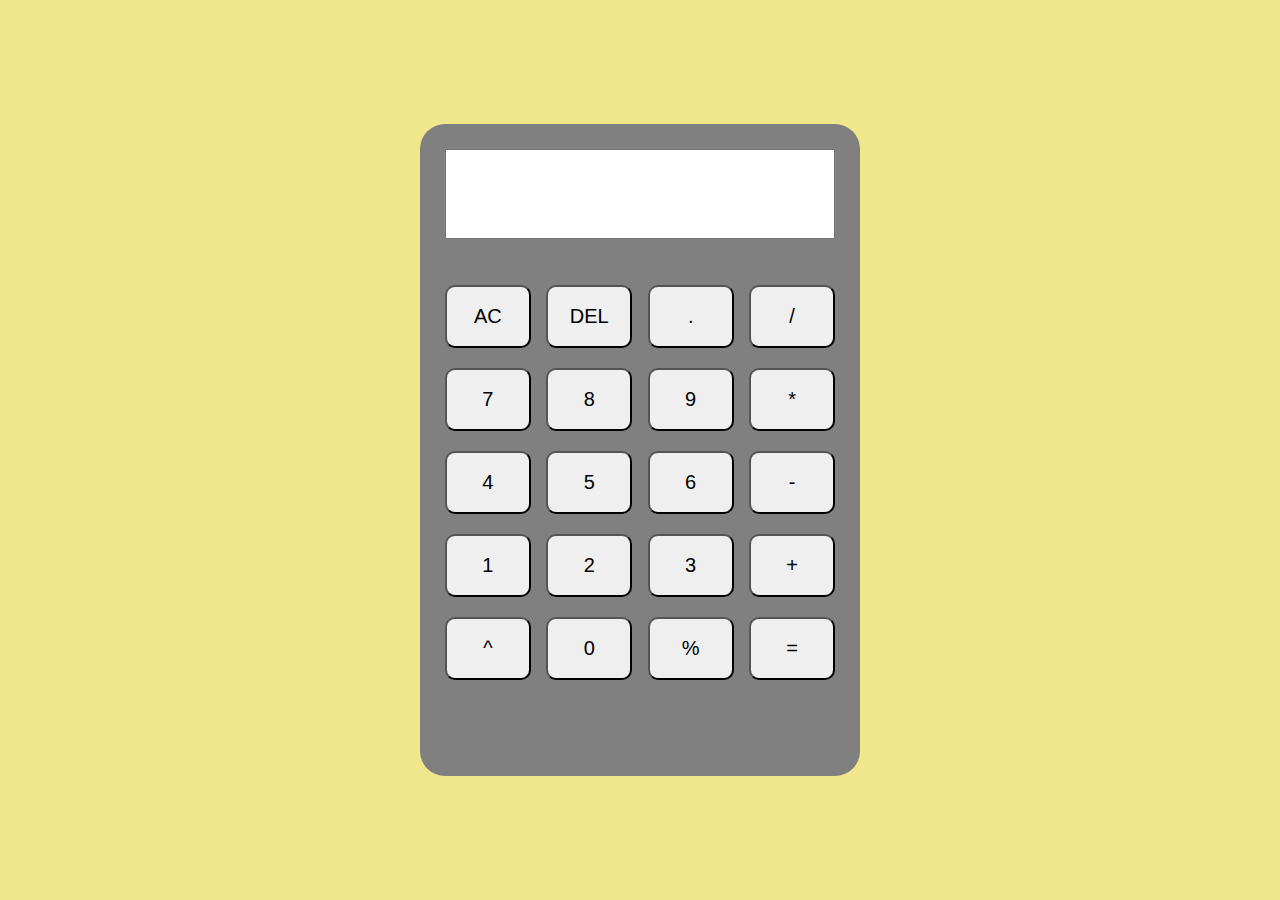
==== index.html @ 3bc5b906 "calcolatrice 1.0" ====
<!DOCTYPE html>
<html lang="en">
<head>
    <meta charset="UTF-8">
    <meta name="viewport" content="width=device-width, initial-scale=1.0">
    <title>Document</title>
    <link rel="stylesheet" href="./style.css">
</head>
<body>
    
    <div class="container">
        <div class="calculator">
            <div class="display">
                <input type="text" id="display">
            </div>
            <div class="button-row">
                <input type="button" id="AC" value="AC" class="operator" onclick="del()">
                <input type="button" id="DEL" value="DEL" class="operator" onclick="delChar()">
                <input type="button" id="point" value="." class="operator" onclick="append('.')">
                <input type="button" id="division" value="/" class="operator" onclick="append('/')">
            </div>
            <div class="button-row">
                <input type="button" id="seven" value="7" class="number" onclick="append('7')">
                <input type="button" id="eight" value="8" class="number" onclick="append('8')">
                <input type="button" id="nine" value="9" class="number" onclick="append('9')">
                <input type="button" id="multiplication" value="*" class="operator" onclick="append('*')">
            </div>
            <div class="button-row">
                <input type="button" id="four" value="4" class="number" onclick="append('4')">
                <input type="button" id="five" value="5" class="number" onclick="append('5')">
                <input type="button" id="six" value="6" class="number" onclick="append('6')">
                <input type="button" id="minus" value="-" class="operator" onclick="append('-')">
            </div>
            <div class="button-row">
                <input type="button" id="one" value="1" class="number" onclick="append('1')">
                <input type="button" id="two" value="2" class="number" onclick="append('2')">
                <input type="button" id="three" value="3" class="number" onclick="append('3')">
                <input type="button" id="plus" value="+" class="operator" onclick="append('+')">
            </div>
            <div class="button-row">
                <input type="button" id="pog" value="^" class="operator" onclick="append('**')">
                <input type="button" id="zero" value="0" class="number" onclick="append('0')">
                <input type="button" id="module" value="%" class="operator" onclick="append('%')">
                <input type="button" id="equal" value="=" class="operator" onclick="calc()">
            </div>

        </div>

    </div>

    <script src="./script.js"></script>
</body>
</html>
---- style.css ----
*{
    margin: 0;
    padding: 0;
    box-sizing: border-box;
}

.container{
    width: 100vw;
    height: 100vh;
    background-color:khaki;
    display: flex;
    align-items: center;
    justify-content: center;
}

.calculator{
    background-color: gray;
    padding: 25px;
    border-radius: 25px;
    height: 72.5vh;
}


/*--------------button--------------*/
[type=button]{
    width: 22%;
    height: 7vh;
    border-radius: 10px;
    font-size: 20px;
    margin: 10px 0;
    cursor: pointer;
}

.display input{
    width: 100%;
    height: 10vh;
    color:black;
    text-align: right;
    font-size: 30px;
    margin-bottom: 4vh;
}

.button-row{
    display: flex;
    justify-content: space-between;
}
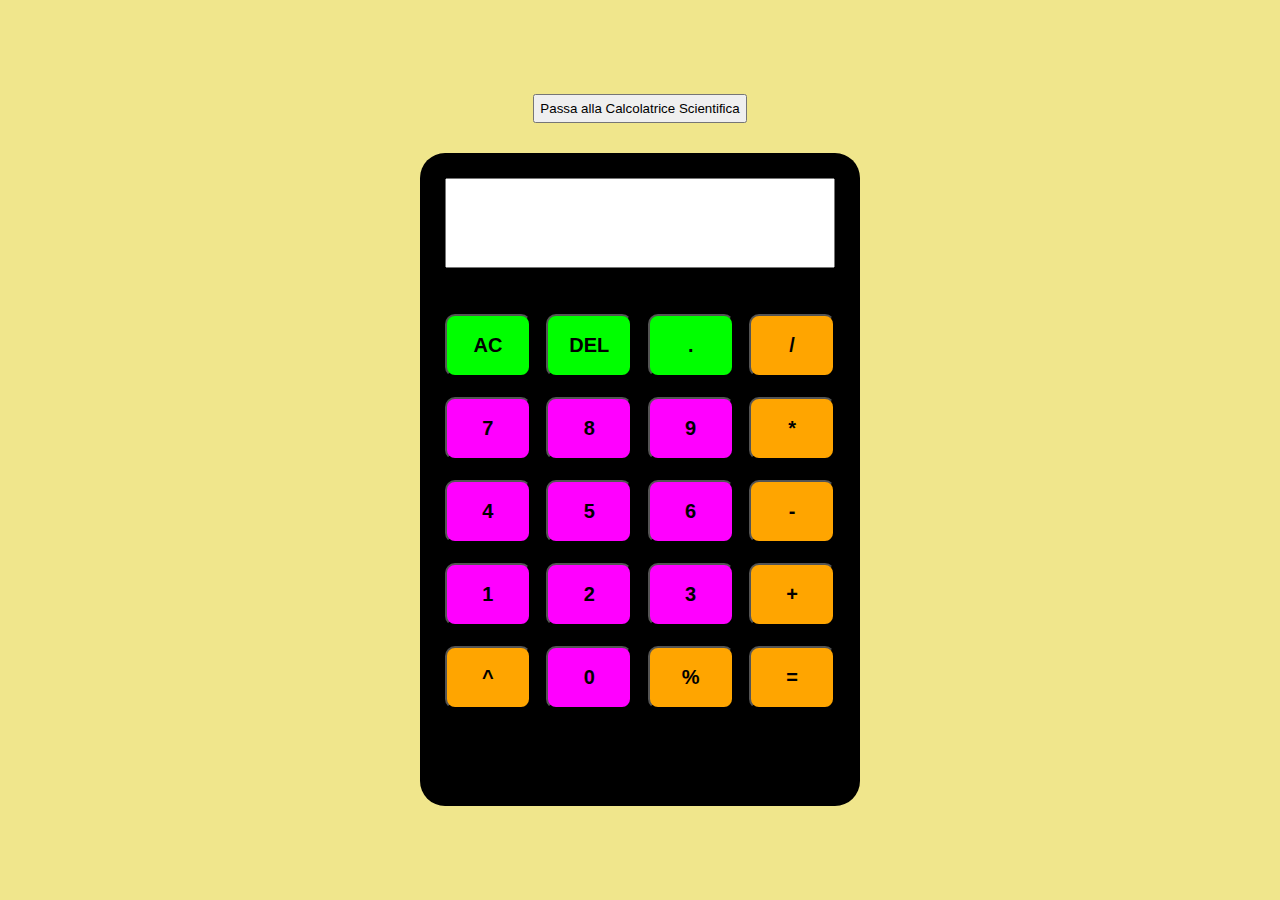
==== commit e7ea1fc5: "css e html modificati" ====
--- a/index.html
+++ b/index.html
@@ -9,9 +9,10 @@
 <body>
     
     <div class="container">
+        <a href="index2.html" id="linkToScientific"><button id="scientific">Passa alla Calcolatrice Scientifica</button></a>
         <div class="calculator">
             <div class="display">
-                <input type="text" id="display">
+                <input type="text" id="display" readonly>
             </div>
             <div class="button-row">
                 <input type="button" id="AC" value="AC" class="operator" onclick="del()">
--- a/style.css
+++ b/style.css
@@ -7,30 +7,32 @@
 .container{
     width: 100vw;
     height: 100vh;
-    background-color:khaki;
+    background-color: khaki;
     display: flex;
+    flex-direction: column;
     align-items: center;
     justify-content: center;
 }
-
+    
 .calculator{
-    background-color: gray;
+    background-color: black;
     padding: 25px;
     border-radius: 25px;
     height: 72.5vh;
 }
-
-
+    
+    
 /*--------------button--------------*/
 [type=button]{
     width: 22%;
     height: 7vh;
     border-radius: 10px;
     font-size: 20px;
+    font-weight: bold;
     margin: 10px 0;
     cursor: pointer;
 }
-
+    
 .display input{
     width: 100%;
     height: 10vh;
@@ -39,8 +41,41 @@
     font-size: 30px;
     margin-bottom: 4vh;
 }
-
+    
 .button-row{
     display: flex;
     justify-content: space-between;
-}+}
+
+#scientific{
+    padding: 5px;
+}
+
+#linkToScientific{
+    margin-bottom: 30px;
+}
+
+#division, #multiplication, #minus, #plus, #equal, #module, #pog{
+    background-color: orange;
+}
+
+#division:hover, #multiplication:hover, #minus:hover, #plus:hover, #equal:hover, #module:hover, #pog:hover{
+    background-color: orangered;
+}
+
+#AC, #DEL, #point{
+    background-color: lime;
+}
+
+#AC:hover, #DEL:hover, #point:hover{
+    background-color: darkgreen;
+}
+
+.number{
+    background-color:fuchsia;
+}
+
+.number:hover{
+    background-color: darkmagenta;
+}
+
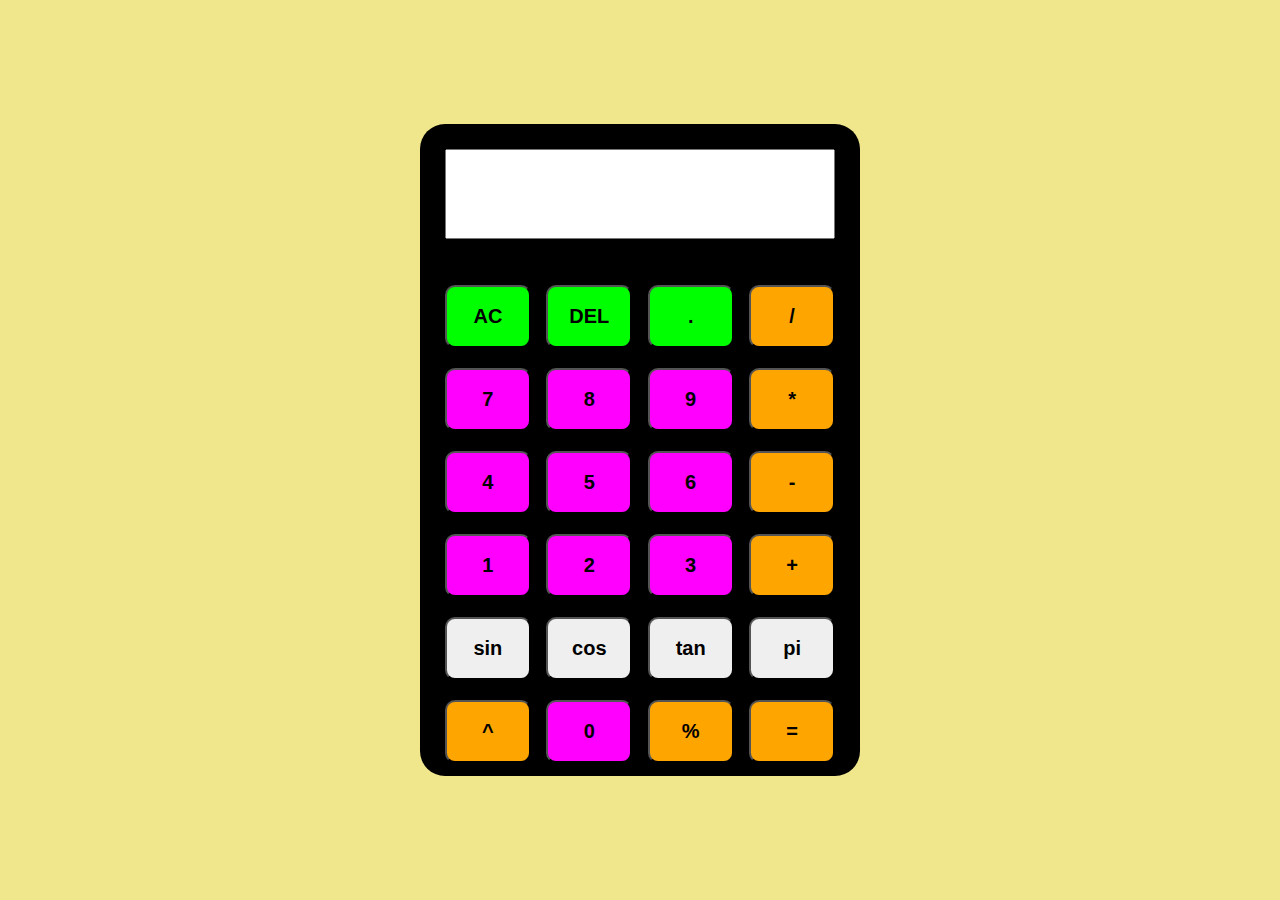
==== commit d5afae1f: "speriamo in bene" ====
--- a/index.html
+++ b/index.html
@@ -9,7 +9,6 @@
 <body>
     
     <div class="container">
-        <a href="index2.html" id="linkToScientific"><button id="scientific">Passa alla Calcolatrice Scientifica</button></a>
         <div class="calculator">
             <div class="display">
                 <input type="text" id="display" readonly>
@@ -39,6 +38,12 @@
                 <input type="button" id="plus" value="+" class="operator" onclick="append('+')">
             </div>
             <div class="button-row">
+                <input type="button" id="sin" value="sin" class="operator" onclick="goniometricOperator('sin')">
+                <input type="button" id="cos" value="cos" class="operator" onclick="goniometricOperator('cos')">
+                <input type="button" id="tan" value="tan" class="operator" onclick="goniometricOperator('tan')">
+                <input type="button" id="arctan" value="pi" class="operator" onclick="append(Math.PI.toFixed(2))">
+            </div>
+            <div class="button-row">
                 <input type="button" id="pog" value="^" class="operator" onclick="append('**')">
                 <input type="button" id="zero" value="0" class="number" onclick="append('0')">
                 <input type="button" id="module" value="%" class="operator" onclick="append('%')">
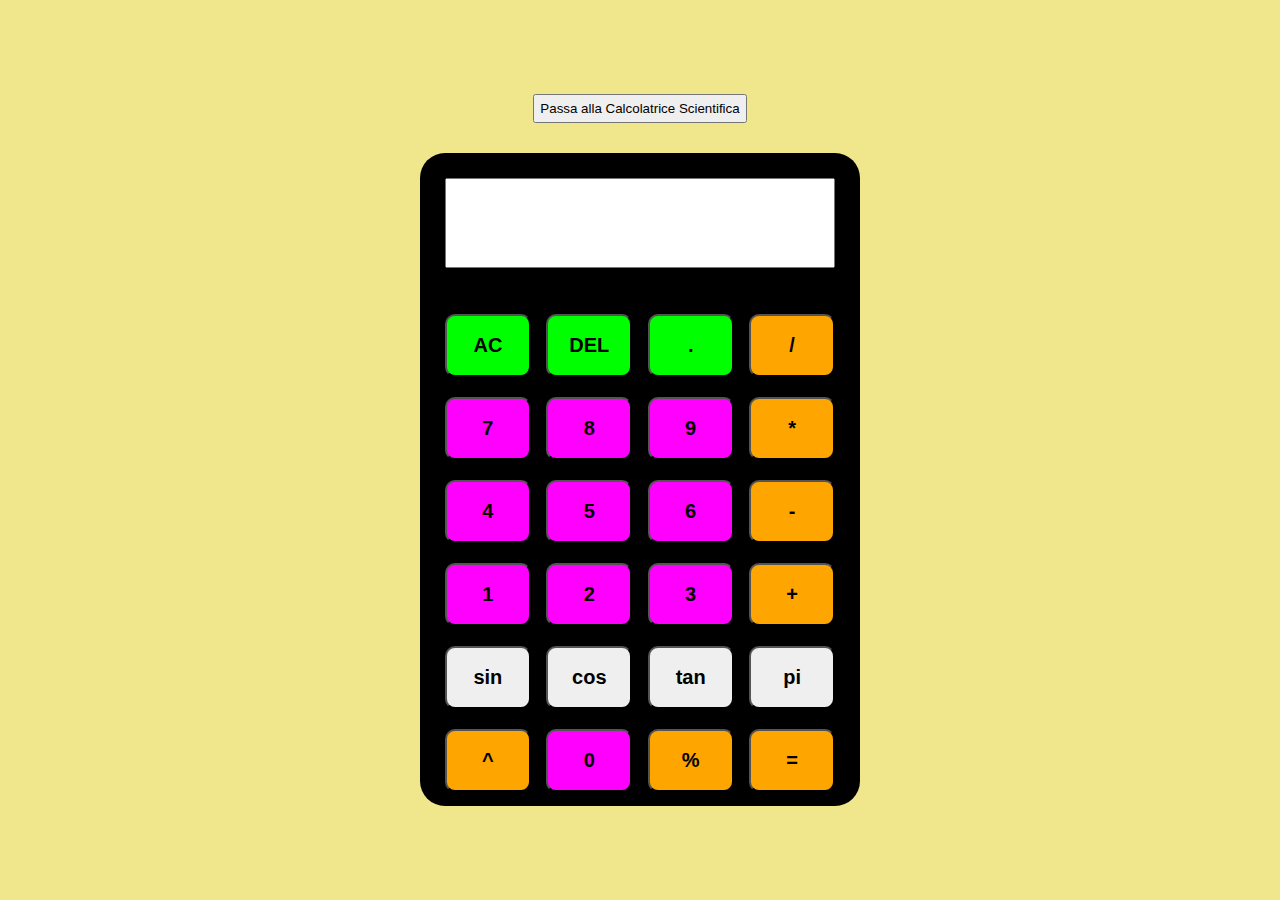
==== commit 3f62303f: "Merge branch 'main' of https://github.com/gravler0007/ProgettoComune" ====
--- a/index.html
+++ b/index.html
@@ -9,6 +9,7 @@
 <body>
     
     <div class="container">
+        <a href="index2.html" id="linkToScientific"><button id="scientific">Passa alla Calcolatrice Scientifica</button></a>
         <div class="calculator">
             <div class="display">
                 <input type="text" id="display" readonly>
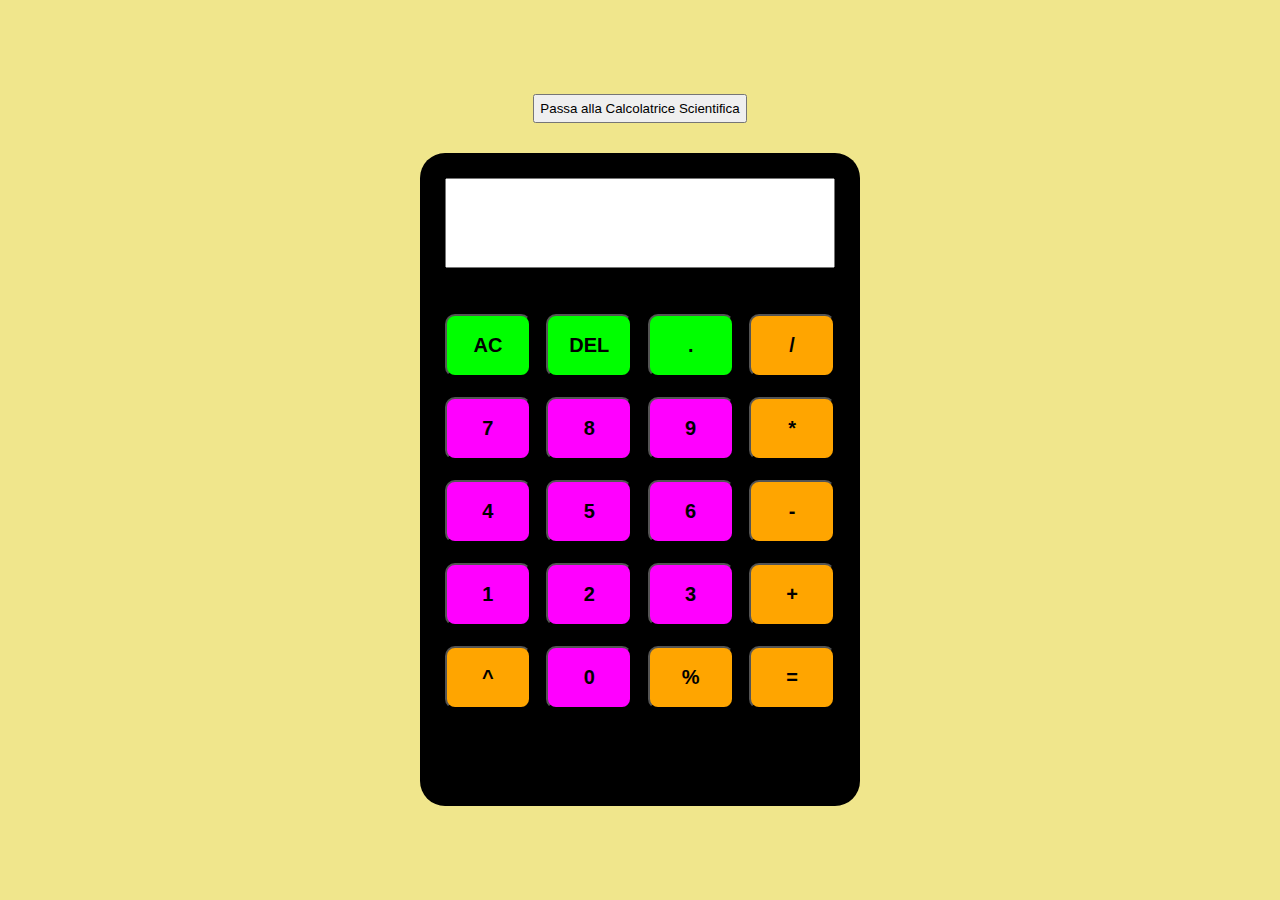
==== commit a3ebf54b: "levati pulsanti" ====
--- a/index.html
+++ b/index.html
@@ -39,12 +39,6 @@
                 <input type="button" id="plus" value="+" class="operator" onclick="append('+')">
             </div>
             <div class="button-row">
-                <input type="button" id="sin" value="sin" class="operator" onclick="goniometricOperator('sin')">
-                <input type="button" id="cos" value="cos" class="operator" onclick="goniometricOperator('cos')">
-                <input type="button" id="tan" value="tan" class="operator" onclick="goniometricOperator('tan')">
-                <input type="button" id="arctan" value="pi" class="operator" onclick="append(Math.PI.toFixed(2))">
-            </div>
-            <div class="button-row">
                 <input type="button" id="pog" value="^" class="operator" onclick="append('**')">
                 <input type="button" id="zero" value="0" class="number" onclick="append('0')">
                 <input type="button" id="module" value="%" class="operator" onclick="append('%')">
